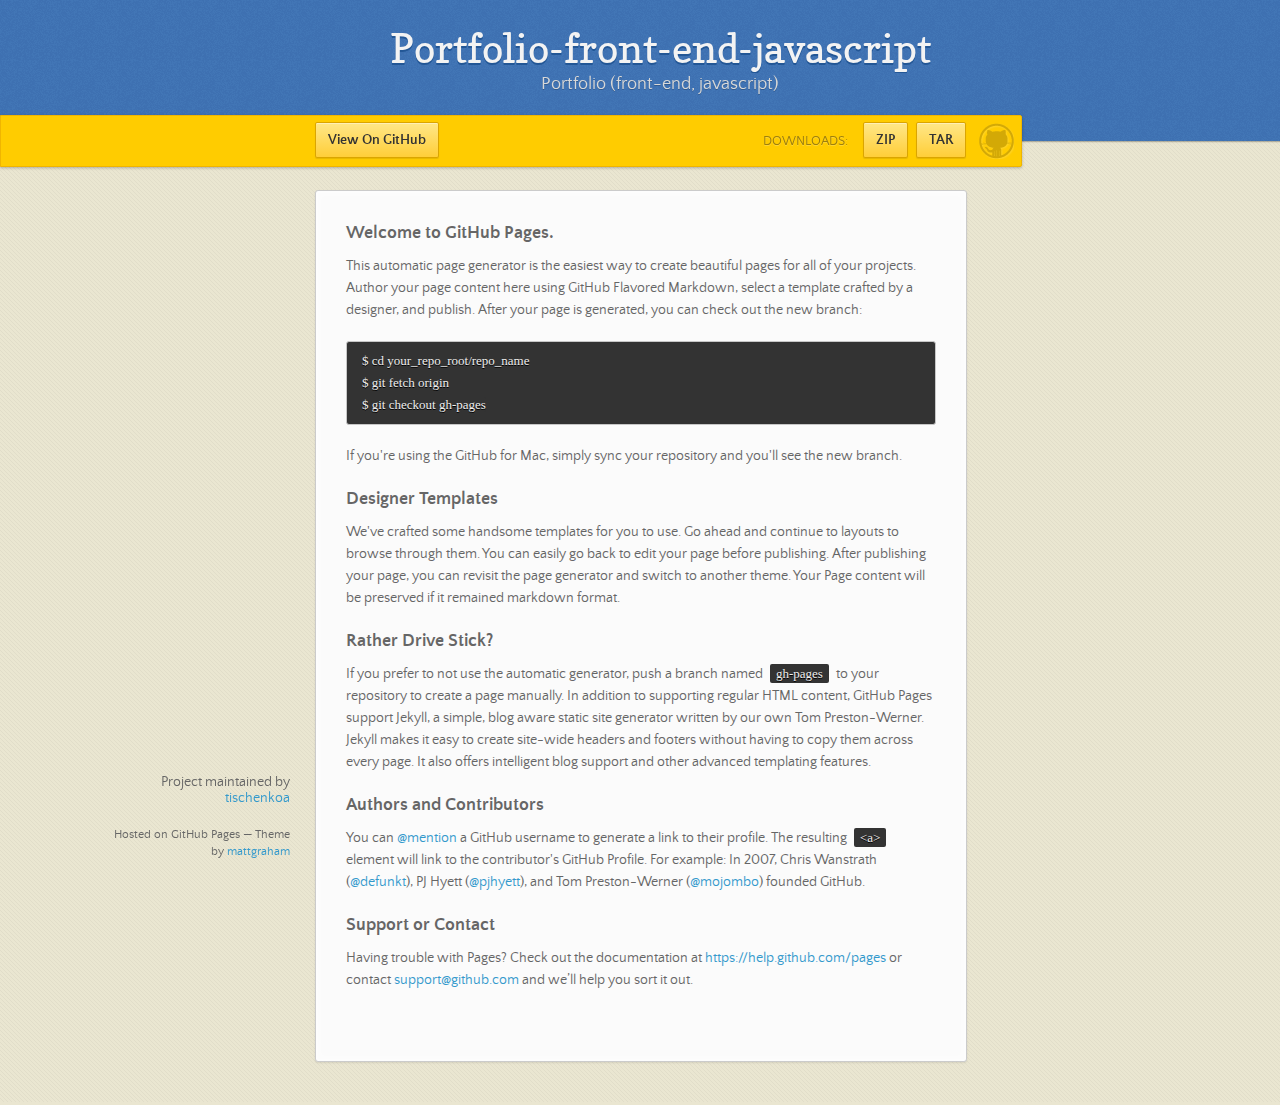
==== index.html @ c3696e4f "Create gh-pages branch via GitHub" ====
<!doctype html>
<html>
  <head>
    <meta charset="utf-8">
    <meta http-equiv="X-UA-Compatible" content="chrome=1">
    <title>Portfolio-front-end-javascript by tischenkoa</title>
    <link rel="stylesheet" href="stylesheets/styles.css">
    <link rel="stylesheet" href="stylesheets/pygment_trac.css">
    <script src="https://ajax.googleapis.com/ajax/libs/jquery/1.7.1/jquery.min.js"></script>
    <script src="javascripts/main.js"></script>
    <!--[if lt IE 9]>
      <script src="//html5shiv.googlecode.com/svn/trunk/html5.js"></script>
    <![endif]-->
    <meta name="viewport" content="width=device-width, initial-scale=1, user-scalable=no">

  </head>
  <body>

      <header>
        <h1>Portfolio-front-end-javascript</h1>
        <p>Portfolio (front-end, javascript)</p>
      </header>

      <div id="banner">
        <span id="logo"></span>

        <a href="https://github.com/tischenkoa/portfolio-front-end-javascript" class="button fork"><strong>View On GitHub</strong></a>
        <div class="downloads">
          <span>Downloads:</span>
          <ul>
            <li><a href="https://github.com/tischenkoa/portfolio-front-end-javascript/zipball/master" class="button">ZIP</a></li>
            <li><a href="https://github.com/tischenkoa/portfolio-front-end-javascript/tarball/master" class="button">TAR</a></li>
          </ul>
        </div>
      </div><!-- end banner -->

    <div class="wrapper">
      <nav>
        <ul></ul>
      </nav>
      <section>
        <h3>
<a id="welcome-to-github-pages" class="anchor" href="#welcome-to-github-pages" aria-hidden="true"><span class="octicon octicon-link"></span></a>Welcome to GitHub Pages.</h3>

<p>This automatic page generator is the easiest way to create beautiful pages for all of your projects. Author your page content here using GitHub Flavored Markdown, select a template crafted by a designer, and publish. After your page is generated, you can check out the new branch:</p>

<pre><code>$ cd your_repo_root/repo_name
$ git fetch origin
$ git checkout gh-pages
</code></pre>

<p>If you're using the GitHub for Mac, simply sync your repository and you'll see the new branch.</p>

<h3>
<a id="designer-templates" class="anchor" href="#designer-templates" aria-hidden="true"><span class="octicon octicon-link"></span></a>Designer Templates</h3>

<p>We've crafted some handsome templates for you to use. Go ahead and continue to layouts to browse through them. You can easily go back to edit your page before publishing. After publishing your page, you can revisit the page generator and switch to another theme. Your Page content will be preserved if it remained markdown format.</p>

<h3>
<a id="rather-drive-stick" class="anchor" href="#rather-drive-stick" aria-hidden="true"><span class="octicon octicon-link"></span></a>Rather Drive Stick?</h3>

<p>If you prefer to not use the automatic generator, push a branch named <code>gh-pages</code> to your repository to create a page manually. In addition to supporting regular HTML content, GitHub Pages support Jekyll, a simple, blog aware static site generator written by our own Tom Preston-Werner. Jekyll makes it easy to create site-wide headers and footers without having to copy them across every page. It also offers intelligent blog support and other advanced templating features.</p>

<h3>
<a id="authors-and-contributors" class="anchor" href="#authors-and-contributors" aria-hidden="true"><span class="octicon octicon-link"></span></a>Authors and Contributors</h3>

<p>You can <a href="https://github.com/blog/821" class="user-mention">@mention</a> a GitHub username to generate a link to their profile. The resulting <code>&lt;a&gt;</code> element will link to the contributor's GitHub Profile. For example: In 2007, Chris Wanstrath (<a href="https://github.com/defunkt" class="user-mention">@defunkt</a>), PJ Hyett (<a href="https://github.com/pjhyett" class="user-mention">@pjhyett</a>), and Tom Preston-Werner (<a href="https://github.com/mojombo" class="user-mention">@mojombo</a>) founded GitHub.</p>

<h3>
<a id="support-or-contact" class="anchor" href="#support-or-contact" aria-hidden="true"><span class="octicon octicon-link"></span></a>Support or Contact</h3>

<p>Having trouble with Pages? Check out the documentation at <a href="https://help.github.com/pages">https://help.github.com/pages</a> or contact <a href="mailto:support@github.com">support@github.com</a> and we’ll help you sort it out.</p>
      </section>
      <footer>
        <p>Project maintained by <a href="https://github.com/tischenkoa">tischenkoa</a></p>
        <p><small>Hosted on GitHub Pages &mdash; Theme by <a href="https://twitter.com/michigangraham">mattgraham</a></small></p>
      </footer>
    </div>
    <!--[if !IE]><script>fixScale(document);</script><![endif]-->
    
  </body>
</html>
---- stylesheets/styles.css ----
/*
Leap Day for GitHub Pages
by Matt Graham
*/
@font-face {
  font-family: 'Quattrocento Sans';
  src: url("../fonts/quattrocentosans-bold-webfont.eot");
  src: url("../fonts/quattrocentosans-bold-webfont.eot?#iefix") format("embedded-opentype"), url("../fonts/quattrocentosans-bold-webfont.woff") format("woff"), url("../fonts/quattrocentosans-bold-webfont.ttf") format("truetype"), url("../fonts/quattrocentosans-bold-webfont.svg#QuattrocentoSansBold") format("svg");
  font-weight: bold;
  font-style: normal;
}

@font-face {
  font-family: 'Quattrocento Sans';
  src: url("../fonts/quattrocentosans-bolditalic-webfont.eot");
  src: url("../fonts/quattrocentosans-bolditalic-webfont.eot?#iefix") format("embedded-opentype"), url("../fonts/quattrocentosans-bolditalic-webfont.woff") format("woff"), url("../fonts/quattrocentosans-bolditalic-webfont.ttf") format("truetype"), url("../fonts/quattrocentosans-bolditalic-webfont.svg#QuattrocentoSansBoldItalic") format("svg");
  font-weight: bold;
  font-style: italic;
}

@font-face {
  font-family: 'Quattrocento Sans';
  src: url("../fonts/quattrocentosans-italic-webfont.eot");
  src: url("../fonts/quattrocentosans-italic-webfont.eot?#iefix") format("embedded-opentype"), url("../fonts/quattrocentosans-italic-webfont.woff") format("woff"), url("../fonts/quattrocentosans-italic-webfont.ttf") format("truetype"), url("../fonts/quattrocentosans-italic-webfont.svg#QuattrocentoSansItalic") format("svg");
  font-weight: normal;
  font-style: italic;
}

@font-face {
  font-family: 'Quattrocento Sans';
  src: url("../fonts/quattrocentosans-regular-webfont.eot");
  src: url("../fonts/quattrocentosans-regular-webfont.eot?#iefix") format("embedded-opentype"), url("../fonts/quattrocentosans-regular-webfont.woff") format("woff"), url("../fonts/quattrocentosans-regular-webfont.ttf") format("truetype"), url("../fonts/quattrocentosans-regular-webfont.svg#QuattrocentoSansRegular") format("svg");
  font-weight: normal;
  font-style: normal;
}

@font-face {
  font-family: 'Copse';
  src: url("../fonts/copse-regular-webfont.eot");
  src: url("../fonts/copse-regular-webfont.eot?#iefix") format("embedded-opentype"), url("../fonts/copse-regular-webfont.woff") format("woff"), url("../fonts/copse-regular-webfont.ttf") format("truetype"), url("../fonts/copse-regular-webfont.svg#CopseRegular") format("svg");
  font-weight: normal;
  font-style: normal;
}

/* normalize.css 2012-02-07T12:37 UTC - http://github.com/necolas/normalize.css */
/* =============================================================================
   HTML5 display definitions
   ========================================================================== */
/*
 * Corrects block display not defined in IE6/7/8/9 & FF3
 */
article,
aside,
details,
figcaption,
figure,
footer,
header,
hgroup,
nav,
section,
summary {
  display: block;
}

/*
 * Corrects inline-block display not defined in IE6/7/8/9 & FF3
 */
audio,
canvas,
video {
  display: inline-block;
  *display: inline;
  *zoom: 1;
}

/*
 * Prevents modern browsers from displaying 'audio' without controls
 */
audio:not([controls]) {
  display: none;
}

/*
 * Addresses styling for 'hidden' attribute not present in IE7/8/9, FF3, S4
 * Known issue: no IE6 support
 */
[hidden] {
  display: none;
}

/* =============================================================================
   Base
   ========================================================================== */
/*
 * 1. Corrects text resizing oddly in IE6/7 when body font-size is set using em units
 *    http://clagnut.com/blog/348/#c790
 * 2. Prevents iOS text size adjust after orientation change, without disabling user zoom
 *    www.456bereastreet.com/archive/201012/controlling_text_size_in_safari_for_ios_without_disabling_user_zoom/
 */
html {
  font-size: 100%;
  /* 1 */
  -webkit-text-size-adjust: 100%;
  /* 2 */
  -ms-text-size-adjust: 100%;
  /* 2 */
}

/*
 * Addresses font-family inconsistency between 'textarea' and other form elements.
 */
html,
button,
input,
select,
textarea {
  font-family: sans-serif;
}

/*
 * Addresses margins handled incorrectly in IE6/7
 */
body {
  margin: 0;
}

/* =============================================================================
   Links
   ========================================================================== */
/*
 * Addresses outline displayed oddly in Chrome
 */
a:focus {
  outline: thin dotted;
}

/*
 * Improves readability when focused and also mouse hovered in all browsers
 * people.opera.com/patrickl/experiments/keyboard/test
 */
a:hover,
a:active {
  outline: 0;
}

/* =============================================================================
   Typography
   ========================================================================== */
/*
 * Addresses font sizes and margins set differently in IE6/7
 * Addresses font sizes within 'section' and 'article' in FF4+, Chrome, S5
 */
h1 {
  font-size: 2em;
  margin: 0.67em 0;
}

h2 {
  font-size: 1.5em;
  margin: 0.83em 0;
}

h3 {
  font-size: 1.17em;
  margin: 1em 0;
}

h4 {
  font-size: 1em;
  margin: 1.33em 0;
}

h5 {
  font-size: 0.83em;
  margin: 1.67em 0;
}

h6 {
  font-size: 0.75em;
  margin: 2.33em 0;
}

/*
 * Addresses styling not present in IE7/8/9, S5, Chrome
 */
abbr[title] {
  border-bottom: 1px dotted;
}

/*
 * Addresses style set to 'bolder' in FF3+, S4/5, Chrome
*/
b,
strong {
  font-weight: bold;
}

blockquote {
  margin: 1em 40px;
}

/*
 * Addresses styling not present in S5, Chrome
 */
dfn {
  font-style: italic;
}

/*
 * Addresses styling not present in IE6/7/8/9
 */
mark {
  background: #ff0;
  color: #000;
}

/*
 * Addresses margins set differently in IE6/7
 */
p,
pre {
  margin: 1em 0;
}

/*
 * Corrects font family set oddly in IE6, S4/5, Chrome
 * en.wikipedia.org/wiki/User:Davidgothberg/Test59
 */
pre,
code,
kbd,
samp {
  font-family: monospace, serif;
  _font-family: 'courier new', monospace;
  font-size: 1em;
}

/*
 * 1. Addresses CSS quotes not supported in IE6/7
 * 2. Addresses quote property not supported in S4
 */
/* 1 */
q {
  quotes: none;
}

/* 2 */
q:before,
q:after {
  content: '';
  content: none;
}

small {
  font-size: 75%;
}

/*
 * Prevents sub and sup affecting line-height in all browsers
 * gist.github.com/413930
 */
sub,
sup {
  font-size: 75%;
  line-height: 0;
  position: relative;
  vertical-align: baseline;
}

sup {
  top: -0.5em;
}

sub {
  bottom: -0.25em;
}

/* =============================================================================
   Lists
   ========================================================================== */
/*
 * Addresses margins set differently in IE6/7
 */
dl,
menu,
ol,
ul {
  margin: 1em 0;
}

dd {
  margin: 0 0 0 40px;
}

/*
 * Addresses paddings set differently in IE6/7
 */
menu,
ol,
ul {
  padding: 0 0 0 40px;
}

/*
 * Corrects list images handled incorrectly in IE7
 */
nav ul,
nav ol {
  list-style: none;
  list-style-image: none;
}

/* =============================================================================
   Embedded content
   ========================================================================== */
/*
 * 1. Removes border when inside 'a' element in IE6/7/8/9, FF3
 * 2. Improves image quality when scaled in IE7
 *    code.flickr.com/blog/2008/11/12/on-ui-quality-the-little-things-client-side-image-resizing/
 */
img {
  border: 0;
  /* 1 */
  -ms-interpolation-mode: bicubic;
  /* 2 */
}

/*
 * Corrects overflow displayed oddly in IE9
 */
svg:not(:root) {
  overflow: hidden;
}

/* =============================================================================
   Figures
   ========================================================================== */
/*
 * Addresses margin not present in IE6/7/8/9, S5, O11
 */
figure {
  margin: 0;
}

/* =============================================================================
   Forms
   ========================================================================== */
/*
 * Corrects margin displayed oddly in IE6/7
 */
form {
  margin: 0;
}

/*
 * Define consistent border, margin, and padding
 */
fieldset {
  border: 1px solid #c0c0c0;
  margin: 0 2px;
  padding: 0.35em 0.625em 0.75em;
}

/*
 * 1. Corrects color not being inherited in IE6/7/8/9
 * 2. Corrects text not wrapping in FF3 
 * 3. Corrects alignment displayed oddly in IE6/7
 */
legend {
  border: 0;
  /* 1 */
  padding: 0;
  white-space: normal;
  /* 2 */
  *margin-left: -7px;
  /* 3 */
}

/*
 * 1. Corrects font size not being inherited in all browsers
 * 2. Addresses margins set differently in IE6/7, FF3+, S5, Chrome
 * 3. Improves appearance and consistency in all browsers
 */
button,
input,
select,
textarea {
  font-size: 100%;
  /* 1 */
  margin: 0;
  /* 2 */
  vertical-align: baseline;
  /* 3 */
  *vertical-align: middle;
  /* 3 */
}

/*
 * Addresses FF3/4 setting line-height on 'input' using !important in the UA stylesheet
 */
button,
input {
  line-height: normal;
  /* 1 */
}

/*
 * 1. Improves usability and consistency of cursor style between image-type 'input' and others
 * 2. Corrects inability to style clickable 'input' types in iOS
 * 3. Removes inner spacing in IE7 without affecting normal text inputs
 *    Known issue: inner spacing remains in IE6
 */
button,
input[type="button"],
input[type="reset"],
input[type="submit"] {
  cursor: pointer;
  /* 1 */
  -webkit-appearance: button;
  /* 2 */
  *overflow: visible;
  /* 3 */
}

/*
 * Re-set default cursor for disabled elements
 */
button[disabled],
input[disabled] {
  cursor: default;
}

/*
 * 1. Addresses box sizing set to content-box in IE8/9
 * 2. Removes excess padding in IE8/9
 * 3. Removes excess padding in IE7
      Known issue: excess padding remains in IE6
 */
input[type="checkbox"],
input[type="radio"] {
  box-sizing: border-box;
  /* 1 */
  padding: 0;
  /* 2 */
  *height: 13px;
  /* 3 */
  *width: 13px;
  /* 3 */
}

/*
 * 1. Addresses appearance set to searchfield in S5, Chrome
 * 2. Addresses box-sizing set to border-box in S5, Chrome (include -moz to future-proof)
 */
input[type="search"] {
  -webkit-appearance: textfield;
  /* 1 */
  -moz-box-sizing: content-box;
  -webkit-box-sizing: content-box;
  /* 2 */
  box-sizing: content-box;
}

/*
 * Removes inner padding and search cancel button in S5, Chrome on OS X
 */
input[type="search"]::-webkit-search-decoration,
input[type="search"]::-webkit-search-cancel-button {
  -webkit-appearance: none;
}

/*
 * Removes inner padding and border in FF3+
 * www.sitepen.com/blog/2008/05/14/the-devils-in-the-details-fixing-dojos-toolbar-buttons/
 */
button::-moz-focus-inner,
input::-moz-focus-inner {
  border: 0;
  padding: 0;
}

/*
 * 1. Removes default vertical scrollbar in IE6/7/8/9
 * 2. Improves readability and alignment in all browsers
 */
textarea {
  overflow: auto;
  /* 1 */
  vertical-align: top;
  /* 2 */
}

/* =============================================================================
   Tables
   ========================================================================== */
/*
 * Remove most spacing between table cells
 */
table {
  border-collapse: collapse;
  border-spacing: 0;
}

body {
  font: 14px/22px "Quattrocento Sans", "Helvetica Neue", Helvetica, Arial, sans-serif;
  color: #666;
  font-weight: 300;
  margin: 0px;
  padding: 0px 0 20px 0px;
  background: url(../images/body-background.png) #eae6d1;
}

h1, h2, h3, h4, h5, h6 {
  color: #333;
  margin: 0 0 10px;
}

p, ul, ol, table, pre, dl {
  margin: 0 0 20px;
}

h1, h2, h3 {
  line-height: 1.1;
}

h1 {
  font-size: 28px;
}

h2 {
  font-size: 24px;
  color: #393939;
}

h3, h4, h5, h6 {
  color: #666666;
}

h3 {
  font-size: 18px;
  line-height: 24px;
}

a {
  color: #3399cc;
  font-weight: 400;
  text-decoration: none;
}

a small {
  font-size: 11px;
  color: #666;
  margin-top: -0.6em;
  display: block;
}

ul {
  list-style-image: url("../images/bullet.png");
}

strong {
  font-weight: bold;
  color: #333;
}

.wrapper {
  width: 650px;
  margin: 0 auto;
  position: relative;
}

section img {
  max-width: 100%;
}

blockquote {
  border-left: 1px solid #ffcc00;
  margin: 0;
  padding: 0 0 0 20px;
  font-style: italic;
}

code {
  font-family: "Lucida Sans", Monaco, Bitstream Vera Sans Mono, Lucida Console, Terminal;
  font-size: 13px;
  color: #efefef;
  text-shadow: 0px 1px 0px #000;
  margin: 0 4px;
  padding: 2px 6px;
  background: #333;
  -moz-border-radius: 2px;
  -webkit-border-radius: 2px;
  -o-border-radius: 2px;
  -ms-border-radius: 2px;
  -khtml-border-radius: 2px;
  border-radius: 2px;
}

pre {
  padding: 8px 15px;
  background: #333333;
  -moz-border-radius: 3px;
  -webkit-border-radius: 3px;
  -o-border-radius: 3px;
  -ms-border-radius: 3px;
  -khtml-border-radius: 3px;
  border-radius: 3px;
  border: 1px solid #c7c7c7;
  overflow: auto;
  overflow-y: hidden;
}
pre code {
  margin: 0px;
  padding: 0px;
}

table {
  width: 100%;
  border-collapse: collapse;
}

th {
  text-align: left;
  padding: 5px 10px;
  border-bottom: 1px solid #e5e5e5;
  color: #444;
}

td {
  text-align: left;
  padding: 5px 10px;
  border-bottom: 1px solid #e5e5e5;
  border-right: 1px solid #ffcc00;
}
td:first-child {
  border-left: 1px solid #ffcc00;
}

hr {
  border: 0;
  outline: none;
  height: 11px;
  background: transparent url("../images/hr.gif") center center repeat-x;
  margin: 0 0 20px;
}

dt {
  color: #444;
  font-weight: 700;
}

header {
  padding: 25px 20px 40px 20px;
  margin: 0;
  position: fixed;
  top: 0;
  left: 0;
  right: 0;
  width: 100%;
  text-align: center;
  background: url(../images/background.png) #4276b6;
  -moz-box-shadow: 1px 0px 2px rgba(0, 0, 0, 0.75);
  -webkit-box-shadow: 1px 0px 2px rgba(0, 0, 0, 0.75);
  -o-box-shadow: 1px 0px 2px rgba(0, 0, 0, 0.75);
  box-shadow: 1px 0px 2px rgba(0, 0, 0, 0.75);
  z-index: 99;
  -webkit-font-smoothing: antialiased;
  min-height: 76px;
}
header h1 {
  font: 40px/48px "Copse", "Helvetica Neue", Helvetica, Arial, sans-serif;
  color: #f3f3f3;
  text-shadow: 0px 2px 0px #235796;
  margin: 0px;
  white-space: nowrap;
  overflow: hidden;
  text-overflow: ellipsis;
  -o-text-overflow: ellipsis;
  -ms-text-overflow: ellipsis;
}
header p {
  color: #d8d8d8;
  text-shadow: rgba(0, 0, 0, 0.2) 0 1px 0;
  font-size: 18px;
  margin: 0px;
}

#banner {
  z-index: 100;
  left: 0;
  right: 50%;
  height: 50px;
  margin-right: -382px;
  position: fixed;
  top: 115px;
  background: #ffcc00;
  border: 1px solid #f0b500;
  -moz-box-shadow: 0px 1px 3px rgba(0, 0, 0, 0.25);
  -webkit-box-shadow: 0px 1px 3px rgba(0, 0, 0, 0.25);
  -o-box-shadow: 0px 1px 3px rgba(0, 0, 0, 0.25);
  box-shadow: 0px 1px 3px rgba(0, 0, 0, 0.25);
  -moz-border-radius: 0px 2px 2px 0px;
  -webkit-border-radius: 0px 2px 2px 0px;
  -o-border-radius: 0px 2px 2px 0px;
  -ms-border-radius: 0px 2px 2px 0px;
  -khtml-border-radius: 0px 2px 2px 0px;
  border-radius: 0px 2px 2px 0px;
  padding-right: 10px;
}
#banner .button {
  border: 1px solid #dba500;
  background: -webkit-gradient(linear, 50% 0%, 50% 100%, color-stop(0%, #ffe788), color-stop(100%, #ffce38));
  background: -webkit-linear-gradient(#ffe788, #ffce38);
  background: -moz-linear-gradient(#ffe788, #ffce38);
  background: -o-linear-gradient(#ffe788, #ffce38);
  background: -ms-linear-gradient(#ffe788, #ffce38);
  background: linear-gradient(#ffe788, #ffce38);
  -moz-border-radius: 2px;
  -webkit-border-radius: 2px;
  -o-border-radius: 2px;
  -ms-border-radius: 2px;
  -khtml-border-radius: 2px;
  border-radius: 2px;
  -moz-box-shadow: inset 0px 1px 0px rgba(255, 255, 255, 0.4), 0px 1px 1px rgba(0, 0, 0, 0.1);
  -webkit-box-shadow: inset 0px 1px 0px rgba(255, 255, 255, 0.4), 0px 1px 1px rgba(0, 0, 0, 0.1);
  -o-box-shadow: inset 0px 1px 0px rgba(255, 255, 255, 0.4), 0px 1px 1px rgba(0, 0, 0, 0.1);
  box-shadow: inset 0px 1px 0px rgba(255, 255, 255, 0.4), 0px 1px 1px rgba(0, 0, 0, 0.1);
  background-color: #FFE788;
  margin-left: 5px;
  padding: 10px 12px;
  margin-top: 6px;
  line-height: 14px;
  font-size: 14px;
  color: #333;
  font-weight: bold;
  display: inline-block;
  text-align: center;
}
#banner .button:hover {
  background: -webkit-gradient(linear, 50% 0%, 50% 100%, color-stop(0%, #ffe788), color-stop(100%, #ffe788));
  background: -webkit-linear-gradient(#ffe788, #ffe788);
  background: -moz-linear-gradient(#ffe788, #ffe788);
  background: -o-linear-gradient(#ffe788, #ffe788);
  background: -ms-linear-gradient(#ffe788, #ffe788);
  background: linear-gradient(#ffe788, #ffe788);
  background-color: #ffeca0;
}
#banner .fork {
  position: fixed;
  left: 50%;
  margin-left: -325px;
  padding: 10px 12px;
  margin-top: 6px;
  line-height: 14px;
  font-size: 14px;
  background-color: #FFE788;
}
#banner .downloads {
  float: right;
  margin: 0 45px 0 0;
}
#banner .downloads span {
  float: left;
  line-height: 52px;
  font-size: 90%;
  color: #9d7f0d;
  text-transform: uppercase;
  text-shadow: rgba(255, 255, 255, 0.2) 0 1px 0;
}
#banner ul {
  list-style: none;
  height: 40px;
  padding: 0;
  float: left;
  margin-left: 10px;
}
#banner ul li {
  display: inline;
}
#banner ul li a.button {
  background-color: #FFE788;
}
#banner #logo {
  position: absolute;
  height: 36px;
  width: 36px;
  right: 7px;
  top: 7px;
  display: block;
  background: url(../images/octocat-logo.png);
}

section {
  width: 590px;
  padding: 30px 30px 50px 30px;
  margin: 20px 0;
  margin-top: 190px;
  position: relative;
  background: #fbfbfb;
  -moz-border-radius: 3px;
  -webkit-border-radius: 3px;
  -o-border-radius: 3px;
  -ms-border-radius: 3px;
  -khtml-border-radius: 3px;
  border-radius: 3px;
  border: 1px solid #cbcbcb;
  -moz-box-shadow: 0px 1px 2px rgba(0, 0, 0, 0.09), inset 0px 0px 2px 2px rgba(255, 255, 255, 0.5), inset 0 0 5px 5px rgba(255, 255, 255, 0.4);
  -webkit-box-shadow: 0px 1px 2px rgba(0, 0, 0, 0.09), inset 0px 0px 2px 2px rgba(255, 255, 255, 0.5), inset 0 0 5px 5px rgba(255, 255, 255, 0.4);
  -o-box-shadow: 0px 1px 2px rgba(0, 0, 0, 0.09), inset 0px 0px 2px 2px rgba(255, 255, 255, 0.5), inset 0 0 5px 5px rgba(255, 255, 255, 0.4);
  box-shadow: 0px 1px 2px rgba(0, 0, 0, 0.09), inset 0px 0px 2px 2px rgba(255, 255, 255, 0.5), inset 0 0 5px 5px rgba(255, 255, 255, 0.4);
}

small {
  font-size: 12px;
}

nav {
  width: 230px;
  position: fixed;
  top: 220px;
  left: 50%;
  margin-left: -580px;
  text-align: right;
}
nav ul {
  list-style: none;
  list-style-image: none;
  font-size: 14px;
  line-height: 24px;
}
nav ul li {
  padding: 5px 0px;
  line-height: 16px;
}
nav ul li.tag-h1 {
  font-size: 1.2em;
}
nav ul li.tag-h1 a {
  font-weight: bold;
  color: #333;
}
nav ul li.tag-h2 + .tag-h1 {
  margin-top: 10px;
}
nav ul a {
  color: #666;
}
nav ul a:hover {
  color: #999;
}

footer {
  width: 180px;
  position: fixed;
  left: 50%;
  margin-left: -530px;
  bottom: 20px;
  text-align: right;
  line-height: 16px;
}

@media print, screen and (max-width: 1060px) {
  div.wrapper {
    width: auto;
    margin: 0;
  }

  nav {
    display: none;
  }

  header, section, footer {
    float: none;
  }
  header h1, section h1, footer h1 {
    white-space: nowrap;
    overflow: hidden;
    text-overflow: ellipsis;
    -o-text-overflow: ellipsis;
    -ms-text-overflow: ellipsis;
  }

  #banner {
    width: 100%;
  }
  #banner .downloads {
    margin-right: 60px;
  }
  #banner #logo {
    margin-right: 15px;
  }

  section {
    border: 1px solid #e5e5e5;
    border-width: 1px 0;
    padding: 20px auto;
    margin: 190px auto 20px;
    max-width: 600px;
  }

  footer {
    text-align: center;
    margin: 20px auto;
    position: relative;
    left: auto;
    bottom: auto;
    width: auto;
  }
}
@media print, screen and (max-width: 720px) {
  body {
    word-wrap: break-word;
  }

  header {
    padding: 20px 20px;
    margin: 0;
  }
  header h1 {
    font-size: 32px;
    white-space: nowrap;
    overflow: hidden;
    text-overflow: ellipsis;
    -o-text-overflow: ellipsis;
    -ms-text-overflow: ellipsis;
  }
  header p {
    display: none;
  }

  #banner {
    top: 80px;
  }
  #banner .fork {
    float: left;
    display: inline-block;
    margin-left: 0px;
    position: fixed;
    left: 20px;
  }

  section {
    margin-top: 130px;
    margin-bottom: 0px;
    width: auto;
  }

  header ul, header p.view {
    position: static;
  }
}
@media print, screen and (max-width: 480px) {
  header {
    position: relative;
    padding: 5px 0px;
    min-height: 0px;
  }
  header h1 {
    font-size: 24px;
    white-space: nowrap;
    overflow: hidden;
    text-overflow: ellipsis;
    -o-text-overflow: ellipsis;
    -ms-text-overflow: ellipsis;
  }

  section {
    margin-top: 5px;
  }

  #banner {
    display: none;
  }

  header ul {
    display: none;
  }
}
@media print {
  body {
    padding: 0.4in;
    font-size: 12pt;
    color: #444;
  }
}
@media print, screen and (max-height: 680px) {
  footer {
    text-align: center;
    margin: 20px auto;
    position: relative;
    left: auto;
    bottom: auto;
    width: auto;
  }
}
@media print, screen and (max-height: 480px) {
  nav {
    display: none;
  }

  footer {
    text-align: center;
    margin: 20px auto;
    position: relative;
    left: auto;
    bottom: auto;
    width: auto;
  }
}
---- stylesheets/pygment_trac.css ----
.highlight .hll { background-color: #404040 }
.highlight  { color: #d0d0d0 }
.highlight .c { color: #999999; font-style: italic } /* Comment */
.highlight .err { color: #a61717; background-color: #e3d2d2 } /* Error */
.highlight .g { color: #d0d0d0 } /* Generic */
.highlight .k { color: #6ab825; font-weight: normal } /* Keyword */
.highlight .l { color: #d0d0d0 } /* Literal */
.highlight .n { color: #d0d0d0 } /* Name */
.highlight .o { color: #d0d0d0 } /* Operator */
.highlight .x { color: #d0d0d0 } /* Other */
.highlight .p { color: #d0d0d0 } /* Punctuation */
.highlight .cm { color: #999999; font-style: italic } /* Comment.Multiline */
.highlight .cp { color: #cd2828; font-weight: normal } /* Comment.Preproc */
.highlight .c1 { color: #999999; font-style: italic } /* Comment.Single */
.highlight .cs { color: #e50808; font-weight: normal; background-color: #520000 } /* Comment.Special */
.highlight .gd { color: #d22323 } /* Generic.Deleted */
.highlight .ge { color: #d0d0d0; font-style: italic } /* Generic.Emph */
.highlight .gr { color: #d22323 } /* Generic.Error */
.highlight .gh { color: #ffffff; font-weight: normal } /* Generic.Heading */
.highlight .gi { color: #589819 } /* Generic.Inserted */
.highlight .go { color: #cccccc } /* Generic.Output */
.highlight .gp { color: #aaaaaa } /* Generic.Prompt */
.highlight .gs { color: #d0d0d0; font-weight: normal } /* Generic.Strong */
.highlight .gu { color: #ffffff; text-decoration: underline } /* Generic.Subheading */
.highlight .gt { color: #d22323 } /* Generic.Traceback */
.highlight .kc { color: #6ab825; font-weight: normal } /* Keyword.Constant */
.highlight .kd { color: #6ab825; font-weight: normal } /* Keyword.Declaration */
.highlight .kn { color: #6ab825; font-weight: normal } /* Keyword.Namespace */
.highlight .kp { color: #6ab825 } /* Keyword.Pseudo */
.highlight .kr { color: #6ab825; font-weight: normal } /* Keyword.Reserved */
.highlight .kt { color: #6ab825; font-weight: normal } /* Keyword.Type */
.highlight .ld { color: #d0d0d0 } /* Literal.Date */
.highlight .m { color: #3677a9 } /* Literal.Number */
.highlight .s { color: #ff8 } /* Literal.String */
.highlight .na { color: #bbbbbb } /* Name.Attribute */
.highlight .nb { color: #24909d } /* Name.Builtin */
.highlight .nc { color: #447fcf; text-decoration: underline } /* Name.Class */
.highlight .no { color: #40ffff } /* Name.Constant */
.highlight .nd { color: #ffa500 } /* Name.Decorator */
.highlight .ni { color: #d0d0d0 } /* Name.Entity */
.highlight .ne { color: #bbbbbb } /* Name.Exception */
.highlight .nf { color: #447fcf } /* Name.Function */
.highlight .nl { color: #d0d0d0 } /* Name.Label */
.highlight .nn { color: #447fcf; text-decoration: underline } /* Name.Namespace */
.highlight .nx { color: #d0d0d0 } /* Name.Other */
.highlight .py { color: #d0d0d0 } /* Name.Property */
.highlight .nt { color: #6ab825;} /* Name.Tag */
.highlight .nv { color: #40ffff } /* Name.Variable */
.highlight .ow { color: #6ab825; font-weight: normal } /* Operator.Word */
.highlight .w { color: #666666 } /* Text.Whitespace */
.highlight .mf { color: #3677a9 } /* Literal.Number.Float */
.highlight .mh { color: #3677a9 } /* Literal.Number.Hex */
.highlight .mi { color: #3677a9 } /* Literal.Number.Integer */
.highlight .mo { color: #3677a9 } /* Literal.Number.Oct */
.highlight .sb { color: #ff8 } /* Literal.String.Backtick */
.highlight .sc { color: #ff8 } /* Literal.String.Char */
.highlight .sd { color: #ff8 } /* Literal.String.Doc */
.highlight .s2 { color: #ff8 } /* Literal.String.Double */
.highlight .se { color: #ff8 } /* Literal.String.Escape */
.highlight .sh { color: #ff8 } /* Literal.String.Heredoc */
.highlight .si { color: #ff8 } /* Literal.String.Interpol */
.highlight .sx { color: #ffa500 } /* Literal.String.Other */
.highlight .sr { color: #ff8 } /* Literal.String.Regex */
.highlight .s1 { color: #ff8 } /* Literal.String.Single */
.highlight .ss { color: #ff8 } /* Literal.String.Symbol */
.highlight .bp { color: #24909d } /* Name.Builtin.Pseudo */
.highlight .vc { color: #40ffff } /* Name.Variable.Class */
.highlight .vg { color: #40ffff } /* Name.Variable.Global */
.highlight .vi { color: #40ffff } /* Name.Variable.Instance */
.highlight .il { color: #3677a9 } /* Literal.Number.Integer.Long */
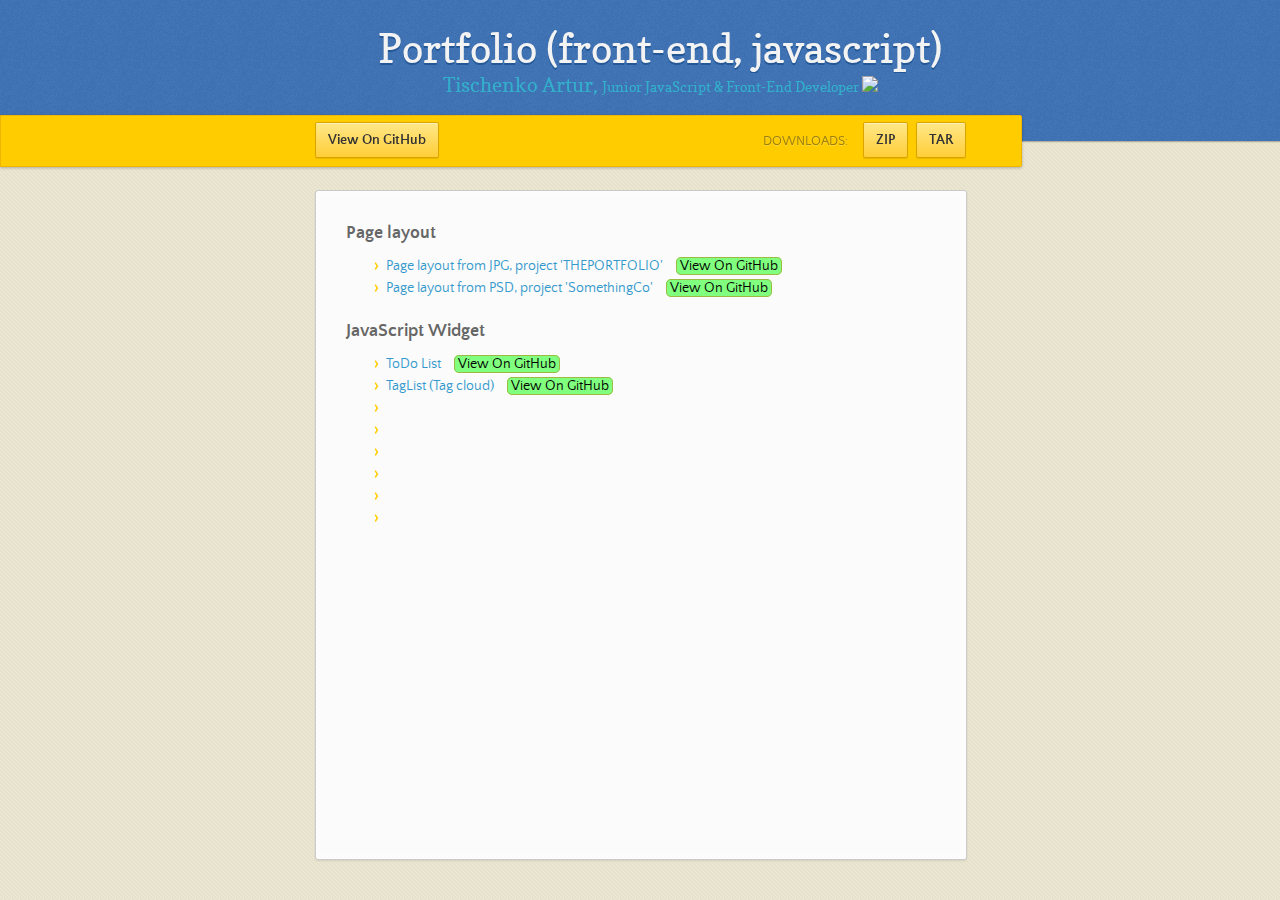
==== commit 1171e4e5: "9.15 11:31" ====
--- a/index.html
+++ b/index.html
@@ -8,6 +8,7 @@
     <link rel="stylesheet" href="stylesheets/pygment_trac.css">
     <script src="https://ajax.googleapis.com/ajax/libs/jquery/1.7.1/jquery.min.js"></script>
     <script src="javascripts/main.js"></script>
+	<script src="javascripts/markdown.min.js"></script>
     <!--[if lt IE 9]>
       <script src="//html5shiv.googlecode.com/svn/trunk/html5.js"></script>
     <![endif]-->
@@ -17,12 +18,11 @@
   <body>
 
       <header>
-        <h1>Portfolio-front-end-javascript</h1>
-        <p>Portfolio (front-end, javascript)</p>
+        <h1>Portfolio (front-end, javascript)</h1>
+        <a href="https://www.linkedin.com/in/tischenkoa" class="linkedin">Tischenko Artur, <span>Junior JavaScript & Front-End Developer </span></a><img src="https://www.linkedin.com//sc/h/6icq9uw559z2r7vrv674rcupp">
       </header>
 
       <div id="banner">
-        <span id="logo"></span>
 
         <a href="https://github.com/tischenkoa/portfolio-front-end-javascript" class="button fork"><strong>View On GitHub</strong></a>
         <div class="downloads">
@@ -39,42 +39,47 @@
         <ul></ul>
       </nav>
       <section>
-        <h3>
-<a id="welcome-to-github-pages" class="anchor" href="#welcome-to-github-pages" aria-hidden="true"><span class="octicon octicon-link"></span></a>Welcome to GitHub Pages.</h3>
-
-<p>This automatic page generator is the easiest way to create beautiful pages for all of your projects. Author your page content here using GitHub Flavored Markdown, select a template crafted by a designer, and publish. After your page is generated, you can check out the new branch:</p>
-
-<pre><code>$ cd your_repo_root/repo_name
-$ git fetch origin
-$ git checkout gh-pages
-</code></pre>
-
-<p>If you're using the GitHub for Mac, simply sync your repository and you'll see the new branch.</p>
-
-<h3>
-<a id="designer-templates" class="anchor" href="#designer-templates" aria-hidden="true"><span class="octicon octicon-link"></span></a>Designer Templates</h3>
-
-<p>We've crafted some handsome templates for you to use. Go ahead and continue to layouts to browse through them. You can easily go back to edit your page before publishing. After publishing your page, you can revisit the page generator and switch to another theme. Your Page content will be preserved if it remained markdown format.</p>
-
-<h3>
-<a id="rather-drive-stick" class="anchor" href="#rather-drive-stick" aria-hidden="true"><span class="octicon octicon-link"></span></a>Rather Drive Stick?</h3>
-
-<p>If you prefer to not use the automatic generator, push a branch named <code>gh-pages</code> to your repository to create a page manually. In addition to supporting regular HTML content, GitHub Pages support Jekyll, a simple, blog aware static site generator written by our own Tom Preston-Werner. Jekyll makes it easy to create site-wide headers and footers without having to copy them across every page. It also offers intelligent blog support and other advanced templating features.</p>
-
-<h3>
-<a id="authors-and-contributors" class="anchor" href="#authors-and-contributors" aria-hidden="true"><span class="octicon octicon-link"></span></a>Authors and Contributors</h3>
-
-<p>You can <a href="https://github.com/blog/821" class="user-mention">@mention</a> a GitHub username to generate a link to their profile. The resulting <code>&lt;a&gt;</code> element will link to the contributor's GitHub Profile. For example: In 2007, Chris Wanstrath (<a href="https://github.com/defunkt" class="user-mention">@defunkt</a>), PJ Hyett (<a href="https://github.com/pjhyett" class="user-mention">@pjhyett</a>), and Tom Preston-Werner (<a href="https://github.com/mojombo" class="user-mention">@mojombo</a>) founded GitHub.</p>
-
-<h3>
-<a id="support-or-contact" class="anchor" href="#support-or-contact" aria-hidden="true"><span class="octicon octicon-link"></span></a>Support or Contact</h3>
-
-<p>Having trouble with Pages? Check out the documentation at <a href="https://help.github.com/pages">https://help.github.com/pages</a> or contact <a href="mailto:support@github.com">support@github.com</a> and we’ll help you sort it out.</p>
+      <h3>Page layout</h3>
+      <ul>
+      	<li>
+      		<a href="12_task_(page_layout_from_JPG,_'theportfolio')/index.html" target="blank">Page layout from JPG, project 'THEPORTFOLIO'</a>
+      		<a href="https://github.com/tischenkoa/portfolio-front-end-javascript/tree/master/12.%20task%20%28page%20layout%20from%20JPG%2C%20%27theportfolio%27%29" class="view-on-github">View On GitHub</a>
+      	</li>
+      	<li>
+      		<a href="14_task_(page_layout_from_PSD,_'SomethingCo')/index.html" target="blank">Page layout from PSD, project 'SomethingCo'</a>
+      		<a href="https://github.com/tischenkoa/portfolio-front-end-javascript/tree/master/14.%20task%20%28page%20layout%20from%20PSD%2C%20%27SomethingCo%27%29" class="view-on-github">View On GitHub</a>
+      	</li>
+      </ul>      
+      <h3>JavaScript Widget</h3>
+      <ul>
+      	<li>
+      		<a href="29_task_(ToDo_List)/index.html" target="blank">ToDo List</a>
+      		<a href="" class="view-on-github">View On GitHub</a>
+      	</li>
+      	<li>
+      		<a href="27_task_(TagList)/index.html" target="blank">TagList (Tag cloud)</a>
+      		<a href="https://github.com/tischenkoa/portfolio-front-end-javascript/tree/master/27_task_%28TagList%29" class="view-on-github">View On GitHub</a>
+      	</li>
+      	<li>
+      		
+      	</li>
+      	<li>
+      		
+      	</li>
+      	<li>
+      		
+      	</li>
+      	<li>
+      		
+      	</li>
+      	<li>
+      		
+      	</li>
+      	<li>
+      		
+      	</li>
+      </ul>
       </section>
-      <footer>
-        <p>Project maintained by <a href="https://github.com/tischenkoa">tischenkoa</a></p>
-        <p><small>Hosted on GitHub Pages &mdash; Theme by <a href="https://twitter.com/michigangraham">mattgraham</a></small></p>
-      </footer>
     </div>
     <!--[if !IE]><script>fixScale(document);</script><![endif]-->
     
--- a/stylesheets/styles.css
+++ b/stylesheets/styles.css
@@ -1008,3 +1008,29 @@
     width: auto;
   }
 }
+
+.linkedin {
+  font: 20px "Copse", "Helvetica Neue", Helvetica, Arial, sans-serif;
+  color: #33AFCC;
+}
+.linkedin span {
+  font-size: 14px;
+}
+
+.linkedin:hover {
+  text-decoration: underline;
+}
+
+.view-on-github {
+  border: 1px solid rgb(157, 187, 66);
+  margin-left: 10px;
+  border-radius: 5px;
+  padding: 0 3px;
+  background: rgb(129, 255, 126);
+  color: black;
+}
+ 
+.view-on-github:hover {
+  background: linear-gradient(#ffffff, #ffe788);
+}
+
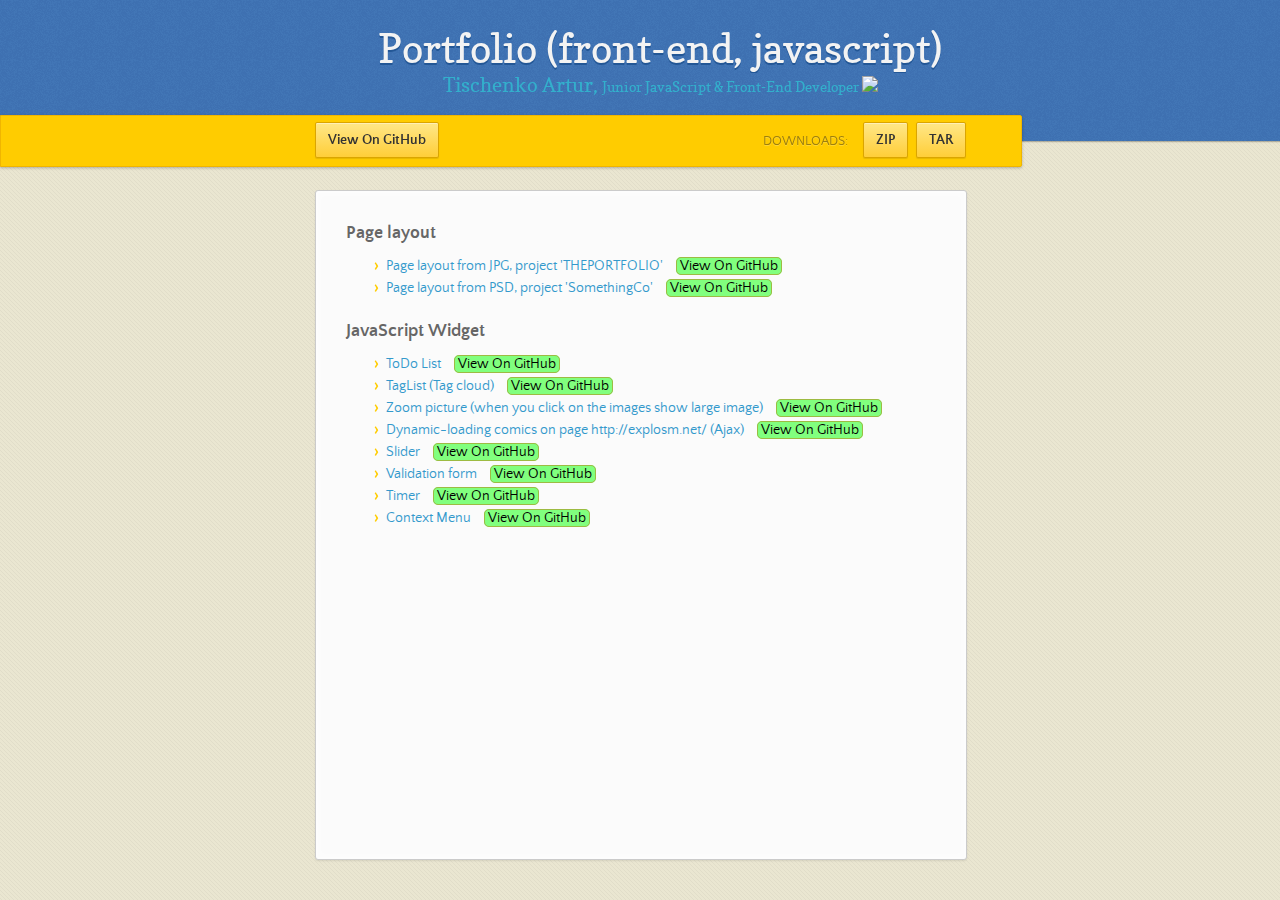
==== commit d7debbe3: "12:41" ====
--- a/index.html
+++ b/index.html
@@ -43,40 +43,46 @@
       <ul>
       	<li>
       		<a href="12_task_(page_layout_from_JPG,_'theportfolio')/index.html" target="blank">Page layout from JPG, project 'THEPORTFOLIO'</a>
-      		<a href="https://github.com/tischenkoa/portfolio-front-end-javascript/tree/master/12.%20task%20%28page%20layout%20from%20JPG%2C%20%27theportfolio%27%29" class="view-on-github">View On GitHub</a>
+      		<a href="https://github.com/tischenkoa/portfolio-front-end-javascript/tree/master/12_task_%28page_layout_from_JPG%2C_%27theportfolio%27%29" class="view-on-github">View On GitHub</a>
       	</li>
       	<li>
       		<a href="14_task_(page_layout_from_PSD,_'SomethingCo')/index.html" target="blank">Page layout from PSD, project 'SomethingCo'</a>
-      		<a href="https://github.com/tischenkoa/portfolio-front-end-javascript/tree/master/14.%20task%20%28page%20layout%20from%20PSD%2C%20%27SomethingCo%27%29" class="view-on-github">View On GitHub</a>
+      		<a href="https://github.com/tischenkoa/portfolio-front-end-javascript/tree/master/14_task_%28page_layout_from_PSD%2C_%27SomethingCo%27%29" class="view-on-github">View On GitHub</a>
       	</li>
       </ul>      
       <h3>JavaScript Widget</h3>
       <ul>
       	<li>
       		<a href="29_task_(ToDo_List)/index.html" target="blank">ToDo List</a>
-      		<a href="" class="view-on-github">View On GitHub</a>
+      		<a href="https://github.com/tischenkoa/portfolio-front-end-javascript/tree/master/29_task_(ToDo_List)" class="view-on-github">View On GitHub</a>
       	</li>
       	<li>
       		<a href="27_task_(TagList)/index.html" target="blank">TagList (Tag cloud)</a>
       		<a href="https://github.com/tischenkoa/portfolio-front-end-javascript/tree/master/27_task_%28TagList%29" class="view-on-github">View On GitHub</a>
       	</li>
       	<li>
-      		
+      		<a href="26_task_(zoom_img)/index.html" target="blank">Zoom picture (when you click on the images show large image)</a>
+      		<a href="https://github.com/tischenkoa/portfolio-front-end-javascript/tree/master/26_task_(zoom_img)" class="view-on-github">View On GitHub</a>
       	</li>
       	<li>
-      		
+      		<a href="http://explosm.net/" target="blank">Dynamic-loading comics on page http://explosm.net/ (Ajax)</a>
+      		<a href="https://github.com/tischenkoa/portfolio-front-end-javascript/tree/master/24_task_%28Ajax_loading_comics%29" class="view-on-github">View On GitHub</a>
       	</li>
       	<li>
-      		
+      		<a href="22_task_(Slider)/index.html" target="blank">Slider</a>
+      		<a href="https://github.com/tischenkoa/portfolio-front-end-javascript/tree/master/22_task_%28Slider%29" class="view-on-github">View On GitHub</a>
       	</li>
       	<li>
-      		
+      		<a href="20_task_(validation_form)/index.html" target="blank">Validation form</a>
+      		<a href="https://github.com/tischenkoa/portfolio-front-end-javascript/tree/master/20_task_%28validation_form%29" class="view-on-github">View On GitHub</a>
       	</li>
       	<li>
-      		
+      		<a href="18_task_(Timer)/index.html" target="blank">Timer</a>
+      		<a href="https://github.com/tischenkoa/portfolio-front-end-javascript/tree/master/18_task_%28Timer%29" class="view-on-github">View On GitHub</a>
       	</li>
       	<li>
-      		
+      		<a href="16_task_(Context_Menu)/index.html" target="blank">Context Menu</a>
+      		<a href="https://github.com/tischenkoa/portfolio-front-end-javascript/tree/master/16_task_%28Context_Menu%29" class="view-on-github">View On GitHub</a>
       	</li>
       </ul>
       </section>
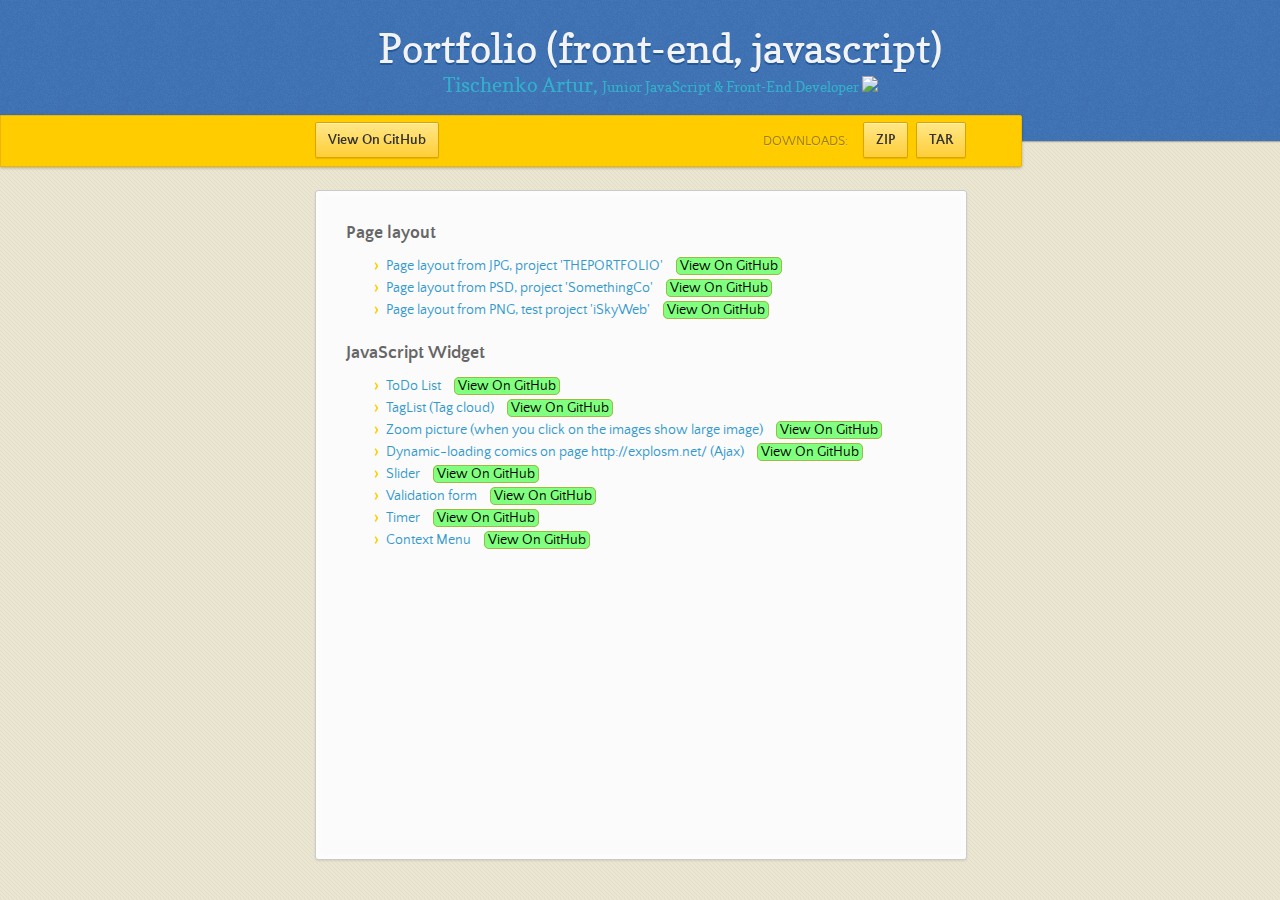
==== commit c5033df5: "+test iSkyWeb" ====
--- a/index.html
+++ b/index.html
@@ -49,6 +49,10 @@
       		<a href="14_task_(page_layout_from_PSD,_'SomethingCo')/index.html" target="blank">Page layout from PSD, project 'SomethingCo'</a>
       		<a href="https://github.com/tischenkoa/portfolio-front-end-javascript/tree/master/14_task_%28page_layout_from_PSD%2C_%27SomethingCo%27%29" class="view-on-github">View On GitHub</a>
       	</li>
+                <li>
+          <a href="iSkyWeb_test/index.html" target="blank">Page layout from PNG, test project 'iSkyWeb'</a>
+          <a href="https://github.com/tischenkoa/portfolio-front-end-javascript/tree/master/iSkyWeb_test" class="view-on-github">View On GitHub</a>
+        </li>
       </ul>      
       <h3>JavaScript Widget</h3>
       <ul>
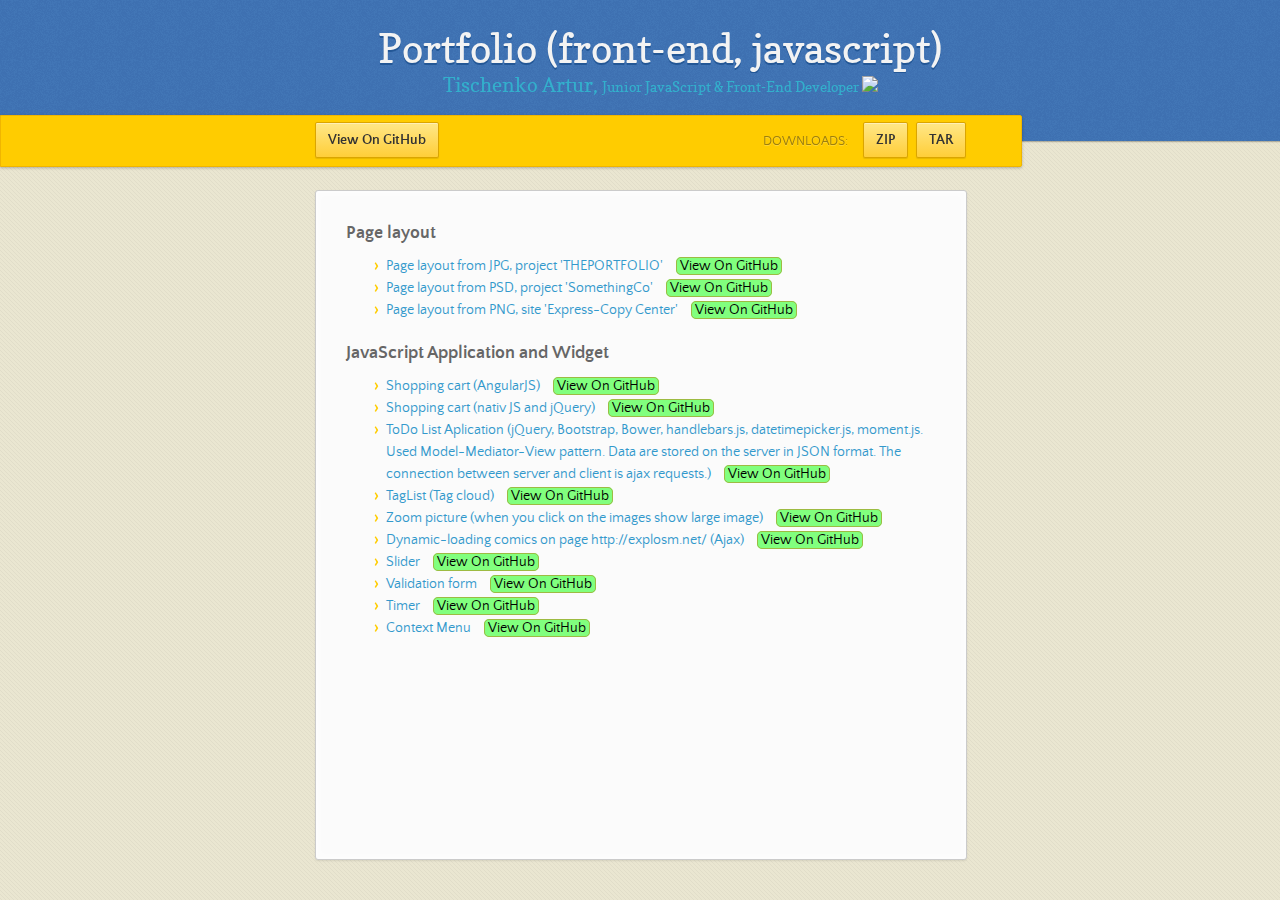
==== commit 500ee994: "add Shopping_cart" ====
--- a/index.html
+++ b/index.html
@@ -1,6 +1,7 @@
 <!doctype html>
 <html>
-  <head>
+
+<head>
     <meta charset="utf-8">
     <meta http-equiv="X-UA-Compatible" content="chrome=1">
     <title>Portfolio-front-end-javascript by tischenkoa</title>
@@ -8,90 +9,95 @@
     <link rel="stylesheet" href="stylesheets/pygment_trac.css">
     <script src="https://ajax.googleapis.com/ajax/libs/jquery/1.7.1/jquery.min.js"></script>
     <script src="javascripts/main.js"></script>
-	<script src="javascripts/markdown.min.js"></script>
+    <script src="javascripts/markdown.min.js"></script>
     <!--[if lt IE 9]>
       <script src="//html5shiv.googlecode.com/svn/trunk/html5.js"></script>
     <![endif]-->
     <meta name="viewport" content="width=device-width, initial-scale=1, user-scalable=no">
+</head>
 
-  </head>
-  <body>
-
-      <header>
+<body>
+    <header>
         <h1>Portfolio (front-end, javascript)</h1>
         <a href="https://www.linkedin.com/in/tischenkoa" class="linkedin">Tischenko Artur, <span>Junior JavaScript & Front-End Developer </span></a><img src="https://www.linkedin.com//sc/h/6icq9uw559z2r7vrv674rcupp">
-      </header>
-
-      <div id="banner">
-
+    </header>
+    <div id="banner">
         <a href="https://github.com/tischenkoa/portfolio-front-end-javascript" class="button fork"><strong>View On GitHub</strong></a>
         <div class="downloads">
-          <span>Downloads:</span>
-          <ul>
-            <li><a href="https://github.com/tischenkoa/portfolio-front-end-javascript/zipball/master" class="button">ZIP</a></li>
-            <li><a href="https://github.com/tischenkoa/portfolio-front-end-javascript/tarball/master" class="button">TAR</a></li>
-          </ul>
+            <span>Downloads:</span>
+            <ul>
+                <li><a href="https://github.com/tischenkoa/portfolio-front-end-javascript/zipball/master" class="button">ZIP</a></li>
+                <li><a href="https://github.com/tischenkoa/portfolio-front-end-javascript/tarball/master" class="button">TAR</a></li>
+            </ul>
         </div>
-      </div><!-- end banner -->
-
+    </div>
+    <!-- end banner -->
     <div class="wrapper">
-      <nav>
-        <ul></ul>
-      </nav>
-      <section>
-      <h3>Page layout</h3>
-      <ul>
-      	<li>
-      		<a href="12_task_(page_layout_from_JPG,_'theportfolio')/index.html" target="blank">Page layout from JPG, project 'THEPORTFOLIO'</a>
-      		<a href="https://github.com/tischenkoa/portfolio-front-end-javascript/tree/master/12_task_%28page_layout_from_JPG%2C_%27theportfolio%27%29" class="view-on-github">View On GitHub</a>
-      	</li>
-      	<li>
-      		<a href="14_task_(page_layout_from_PSD,_'SomethingCo')/index.html" target="blank">Page layout from PSD, project 'SomethingCo'</a>
-      		<a href="https://github.com/tischenkoa/portfolio-front-end-javascript/tree/master/14_task_%28page_layout_from_PSD%2C_%27SomethingCo%27%29" class="view-on-github">View On GitHub</a>
-      	</li>
+        <nav>
+            <ul></ul>
+        </nav>
+        <section>
+            <h3>Page layout</h3>
+            <ul>
                 <li>
-          <a href="iSkyWeb_test/index.html" target="blank">Page layout from PNG, test project 'iSkyWeb'</a>
-          <a href="https://github.com/tischenkoa/portfolio-front-end-javascript/tree/master/iSkyWeb_test" class="view-on-github">View On GitHub</a>
-        </li>
-      </ul>      
-      <h3>JavaScript Widget</h3>
-      <ul>
-      	<li>
-      		<a href="29_task_(ToDo_List)/index.html" target="blank">ToDo List</a>
-      		<a href="https://github.com/tischenkoa/portfolio-front-end-javascript/tree/master/29_task_(ToDo_List)" class="view-on-github">View On GitHub</a>
-      	</li>
-      	<li>
-      		<a href="27_task_(TagList)/index.html" target="blank">TagList (Tag cloud)</a>
-      		<a href="https://github.com/tischenkoa/portfolio-front-end-javascript/tree/master/27_task_%28TagList%29" class="view-on-github">View On GitHub</a>
-      	</li>
-      	<li>
-      		<a href="26_task_(zoom_img)/index.html" target="blank">Zoom picture (when you click on the images show large image)</a>
-      		<a href="https://github.com/tischenkoa/portfolio-front-end-javascript/tree/master/26_task_(zoom_img)" class="view-on-github">View On GitHub</a>
-      	</li>
-      	<li>
-      		<a href="http://explosm.net/" target="blank">Dynamic-loading comics on page http://explosm.net/ (Ajax)</a>
-      		<a href="https://github.com/tischenkoa/portfolio-front-end-javascript/tree/master/24_task_%28Ajax_loading_comics%29" class="view-on-github">View On GitHub</a>
-      	</li>
-      	<li>
-      		<a href="22_task_(Slider)/index.html" target="blank">Slider</a>
-      		<a href="https://github.com/tischenkoa/portfolio-front-end-javascript/tree/master/22_task_%28Slider%29" class="view-on-github">View On GitHub</a>
-      	</li>
-      	<li>
-      		<a href="20_task_(validation_form)/index.html" target="blank">Validation form</a>
-      		<a href="https://github.com/tischenkoa/portfolio-front-end-javascript/tree/master/20_task_%28validation_form%29" class="view-on-github">View On GitHub</a>
-      	</li>
-      	<li>
-      		<a href="18_task_(Timer)/index.html" target="blank">Timer</a>
-      		<a href="https://github.com/tischenkoa/portfolio-front-end-javascript/tree/master/18_task_%28Timer%29" class="view-on-github">View On GitHub</a>
-      	</li>
-      	<li>
-      		<a href="16_task_(Context_Menu)/index.html" target="blank">Context Menu</a>
-      		<a href="https://github.com/tischenkoa/portfolio-front-end-javascript/tree/master/16_task_%28Context_Menu%29" class="view-on-github">View On GitHub</a>
-      	</li>
-      </ul>
-      </section>
+                    <a href="12_task_(page_layout_from_JPG,_'theportfolio')/index.html" target="blank">Page layout from JPG, project 'THEPORTFOLIO'</a>
+                    <a href="https://github.com/tischenkoa/portfolio-front-end-javascript/tree/master/12_task_%28page_layout_from_JPG%2C_%27theportfolio%27%29" class="view-on-github">View On GitHub</a>
+                </li>
+                <li>
+                    <a href="14_task_(page_layout_from_PSD,_'SomethingCo')/index.html" target="blank">Page layout from PSD, project 'SomethingCo'</a>
+                    <a href="https://github.com/tischenkoa/portfolio-front-end-javascript/tree/master/14_task_%28page_layout_from_PSD%2C_%27SomethingCo%27%29" class="view-on-github">View On GitHub</a>
+                </li>
+                <li>
+                    <a href="iSkyWeb_test/index.html" target="blank">Page layout from PNG, site 'Express-Copy Center'</a>
+                    <a href="https://github.com/tischenkoa/portfolio-front-end-javascript/tree/master/iSkyWeb_test" class="view-on-github">View On GitHub</a>
+                </li>
+            </ul>
+            <h3>JavaScript Application and Widget</h3>
+            <ul>
+                <li>
+                    <a href="Shopping_cart_first/index.html" target="blank">Shopping cart (AngularJS)</a>
+                    <a href="https://github.com/tischenkoa/portfolio-front-end-javascript/tree/Shopping_cart_first" class="view-on-github">View On GitHub</a>
+                </li>
+                <li>
+                    <a href="Shopping_cart_second/index.html" target="blank">Shopping cart (nativ JS and jQuery)</a>
+                    <a href="https://github.com/tischenkoa/portfolio-front-end-javascript/tree/Shopping_cart_second" class="view-on-github">View On GitHub</a>
+                </li>
+                <li>
+                    <a href="https://todo-application-tischenko.herokuapp.com" target="blank">ToDo List Aplication (jQuery, Bootstrap, Bower, handlebars.js, datetimepicker.js, moment.js. Used Model-Mediator-View pattern. Data are stored on the server in JSON format. The connection between server and client is ajax requests.)</a>
+                    <a href="https://github.com/tischenkoa/todo-application" class="view-on-github">View On GitHub</a>
+                </li>
+                <li>
+                    <a href="27_task_(TagList)/index.html" target="blank">TagList (Tag cloud)</a>
+                    <a href="https://github.com/tischenkoa/portfolio-front-end-javascript/tree/master/27_task_%28TagList%29" class="view-on-github">View On GitHub</a>
+                </li>
+                <li>
+                    <a href="26_task_(zoom_img)/index.html" target="blank">Zoom picture (when you click on the images show large image)</a>
+                    <a href="https://github.com/tischenkoa/portfolio-front-end-javascript/tree/master/26_task_(zoom_img)" class="view-on-github">View On GitHub</a>
+                </li>
+                <li>
+                    <a href="http://explosm.net/" target="blank">Dynamic-loading comics on page http://explosm.net/ (Ajax)</a>
+                    <a href="https://github.com/tischenkoa/portfolio-front-end-javascript/tree/master/24_task_%28Ajax_loading_comics%29" class="view-on-github">View On GitHub</a>
+                </li>
+                <li>
+                    <a href="22_task_(Slider)/index.html" target="blank">Slider</a>
+                    <a href="https://github.com/tischenkoa/portfolio-front-end-javascript/tree/master/22_task_%28Slider%29" class="view-on-github">View On GitHub</a>
+                </li>
+                <li>
+                    <a href="20_task_(validation_form)/index.html" target="blank">Validation form</a>
+                    <a href="https://github.com/tischenkoa/portfolio-front-end-javascript/tree/master/20_task_%28validation_form%29" class="view-on-github">View On GitHub</a>
+                </li>
+                <li>
+                    <a href="18_task_(Timer)/index.html" target="blank">Timer</a>
+                    <a href="https://github.com/tischenkoa/portfolio-front-end-javascript/tree/master/18_task_%28Timer%29" class="view-on-github">View On GitHub</a>
+                </li>
+                <li>
+                    <a href="16_task_(Context_Menu)/index.html" target="blank">Context Menu</a>
+                    <a href="https://github.com/tischenkoa/portfolio-front-end-javascript/tree/master/16_task_%28Context_Menu%29" class="view-on-github">View On GitHub</a>
+                </li>
+            </ul>
+        </section>
     </div>
     <!--[if !IE]><script>fixScale(document);</script><![endif]-->
-    
-  </body>
-</html>+</body>
+
+</html>
